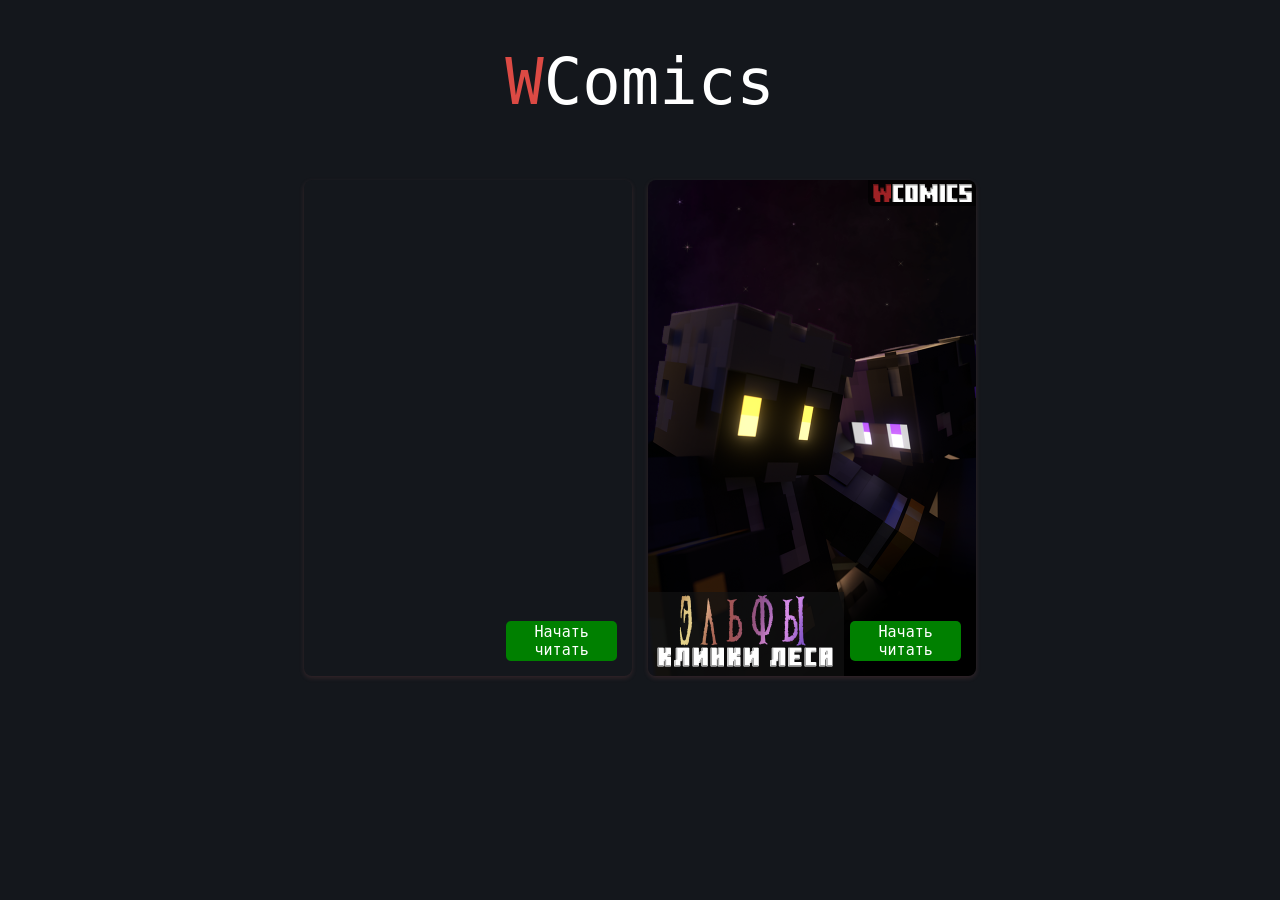
==== index.html @ 76b41648 "Add Elf commics" ====
<!DOCTYPE html>
<html lang="en">
<head>
    <meta charset="UTF-8">
    <meta name="viewport" content="width=device-width, initial-scale=1.0">
    <title>WComic</title>
    <link rel="stylesheet" href="index.css">
    <!-- <script type="text/javascript" src="/index.js"></script> -->
    <link rel="icon" href="/img/WE.png">
</head>
<body>
    <main>
        <div class="title">
            <a href="./index.html" class="title" style="color: #dc4a44;">W</a><a href="./index.html" class="title">Comics</a>
        </div>
        <div class="comic-list">
            <div class="comic ozka">
                <div class="comic-t">
                </div>
                <div class="comic-btn">
                    <a class="select-btn" href="./comics/ozka.html">
                        Начать читать
                    </a>
                </div>
            </div>
            <div class="comic elf">
                <div class="comic-t">
                </div>
                <div class="comic-btn">
                    <a class="select-btn" href="./comics/elf.html">
                        Начать читать
                    </a>
                </div>
            </div>
        </div>
    </main>
    <footer>
        © 2025, Welten Team, All rights reserved. Site made by TheStepashich
    </footer>
</body>
</html>
---- index.css ----
@font-face {
    font-family: 'Monocraft';
    src: url('./font/Monocraft.woff2') format('woff2'),
         url('./font/Monocraft.woff') format('woff');
    font-display: swap;
}

* {
    margin: 0;
    padding: 0;
    scrollbar-width: thin;
    scrollbar-color: #878787a8 #00000000;
    font-family: 'Monocraft', monospace;
    overflow-x: hidden;
    -webkit-touch-callout: none;
    -webkit-user-select: none;
    -khtml-user-select: none;
    -moz-user-select: none;
    -ms-user-select: none;
    user-select: none;
}
html, body{
    background-color: #14171C;
    overflow-x: hidden;
}

main {
    width: 100vw;
    height: 100vh;
    background-color: #14171C;
}
.title {
    color: #ffffff;
    text-align: center;
    font-size: 2em;
    max-height: 100px;
    padding-top: 0rem;
    display: flex;
    align-items: center;
    justify-content: center;
    margin: 2rem 0em;
    overflow: hidden;
    text-decoration: none;
}
.comic-list {
    display: flex;
    flex-wrap: wrap;
    gap: 1em;
    min-height: calc(100vh - 1000px);
    background-color: #14171C;
    justify-content: center;
    align-items: start;
    padding: 1em;
}

/* Адаптивный дизайн для одной карточки */
.comic-list > .comic {
    grid-column: span 1; /* Каждая карточка занимает одну колонку */
}

.comic-list:only-child {
    grid-template-columns: 1fr; /* Если только одна карточка, занимает всю ширину */
}

.comic{
    display: flex;
    justify-content: space-between;
    border-radius: 8px;
    box-shadow: 0 2px 5px rgba(179, 95, 95, 0.2);
    background-position: center;
    background-repeat: no-repeat;
    background-size:contain;
    min-width: 328px;
    height: 496px;
    position: relative;
    overflow: hidden; /* Чтобы блеск не выходил за границы */
    transition: transform 0.5s ease-in-out;
}
.comic::before {
    content: "";
    position: absolute;
    bottom: -150%; /* Начинаем блеск за пределами карточки */
    left: -100%;
    width: 250%;
    height: 250%;
    background: linear-gradient(
        300deg,  /* Изменён угол, чтобы блеск шёл СНИЗУ ВВЕРХ */
        rgba(255, 255, 255, 0) 45%,
        rgba(255, 255, 255, 0.3) 50%,
        rgba(255, 255, 255, 0) 55%
    );
    transform: rotate(25deg);
    transition: none; /* До наведения эффекта нет */
    opacity: 0;
}

.comic:hover::before {
    bottom: 150%; /* Поднимаем блеск вверх */
    transition: bottom 1s ease-in-out, opacity 0.2s ease-in;
    opacity: 1;
}
.ozka {background-image: url('./img/ozka_0.png');}
.elf {background-image: url('./img/elf_0.png');}


.comic-t {
    display: flex;
    flex-direction: column;
    justify-content: space-between;
    width: 50%;
}
.comic-card-title {
    font-size: 7em;
    color: #ffffff;
    display: block;
}
.comic-card-text {
    display: table-cell;
    vertical-align: bottom;
    font-size: 1.5em;
    color: #ffffff;
    overflow-y: auto;
    max-height: 50%;
}
.comic-card-img {
    width: 100%;
    height: 100%;
}
.comic-btn {
    display: flex;
    align-items: end;
    justify-content: end;
    width: 45%;
}
.select-btn {
    display: block;
    height: 40px;
    text-align: center;
    text-decoration: none;
    display: flex;
    align-items: center;
    justify-content: center;
    width: 75%;
    border-radius: 5px;
    background-color: green;
    text-transform: none;
    color: #ffffff;
    font-size: 15px;
    overflow-y: hidden;
    margin: 1em;
}
.btn {
    border-radius: 5px;
    background-color: #14171C;
    text-transform: none;
    color: white;
    font-size: 29px;
    overflow-y: hidden;
    padding: 0em 1em;
    border: none;
    text-align: center;
    width: 3em;
}
.btn:focus {
    outline: none;
}
footer {
    color: white;
    position: fixed;
    bottom: 0;
    left: 50%;
    transform: translateX(-50%);
    margin-bottom: 1em;
}

@media screen and (max-height: 1000px) {
    footer{
        display: none;
    }
}
@media screen and (max-width: 900px) {
    .title{
        margin: 0.5rem 0rem;
    }
    .comic-list{
        align-items: center;
        justify-content: center;
    }
    .comic{
        flex-direction: column;
        background-position: center;
        padding: 0;
    }
    .comic-t {
        width: 100%;
        height: 100%;
        margin-bottom: 1em;
    }
    .comic-btn {
        width: 50%;
        padding-right: 2em;
        position: relative;
        left: 50%;
        font-size: 10px;

    }
    .comic-card-title {
        font-size: 4em;
    }
    .comic-card-text {
        font-size: 1.2em;
    }
    .select-btn {
        font-size: 1.5em;
    }
    footer {
        position: relative;
        bottom: 0;
        left: 50%;
        transform: translateX(-50%);
        background-color: #14171C;
        margin: 0;
        padding: 1em;
        font-size: 7px;
        text-align: center;
        
    }
    .btn {
        font-size: 16px;
        max-width:35px ;
    }
}
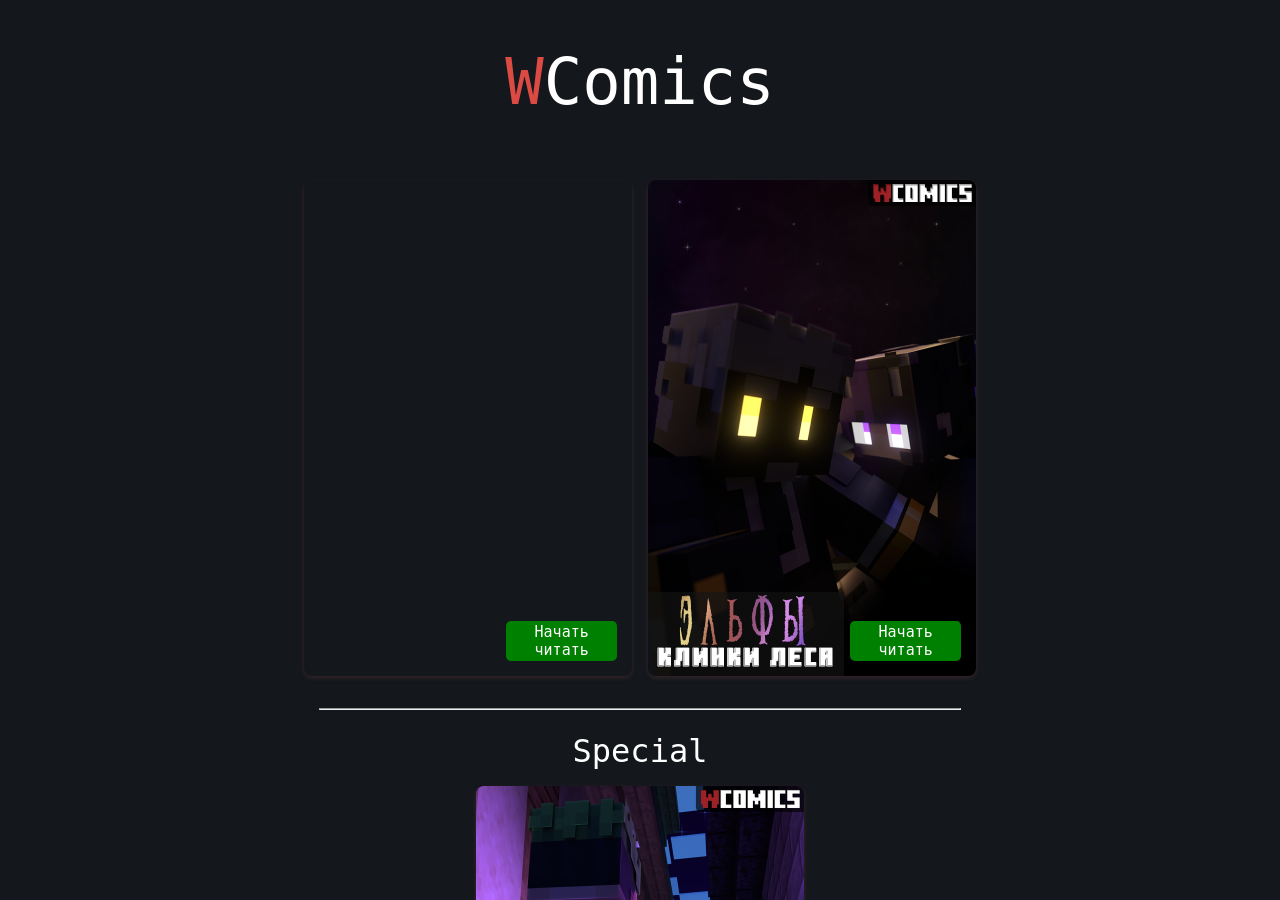
==== commit fe4664de: "Special 1" ====
--- a/index.html
+++ b/index.html
@@ -33,6 +33,25 @@
                 </div>
             </div>
         </div>
+
+        
+        <hr>
+
+        <p class="special-title">Special</p>
+        <div class="comic-list">
+
+            <div class="comic special k1ms17">
+                <div class="comic-t">
+                </div>
+                <div class="comic-btn">
+                    <a class="select-btn" href="./comics/special/k1ms17.html">
+                        Начать читать
+                    </a>
+                </div>
+            </div>
+            
+        </div>
+
     </main>
     <footer>
         © 2025, Welten Team, All rights reserved. Site made by TheStepashich
--- a/index.css
+++ b/index.css
@@ -36,12 +36,24 @@
     max-height: 100px;
     padding-top: 0rem;
     display: flex;
+    flex-direction: row;
     align-items: center;
     justify-content: center;
     margin: 2rem 0em;
     overflow: hidden;
     text-decoration: none;
 }
+.special-text {
+    margin-left: 1em;
+}
+
+.special-title {
+    color: white;
+    text-align: center;
+    font-size: 2em;
+    margin-top: 0.7em;
+}
+
 .comic-list {
     display: flex;
     flex-wrap: wrap;
@@ -51,6 +63,12 @@
     justify-content: center;
     align-items: start;
     padding: 1em;
+    margin-bottom: 1em;
+}
+
+hr {
+    width: 50vw;
+    margin: auto;  
 }
 
 /* Адаптивный дизайн для одной карточки */
@@ -101,6 +119,7 @@
 }
 .ozka {background-image: url('./img/ozka_0.png');}
 .elf {background-image: url('./img/elf_0.png');}
+.k1ms17 {background-image: url('./img/special/k1ms17/K1Ms17.png');}
 
 
 .comic-t {
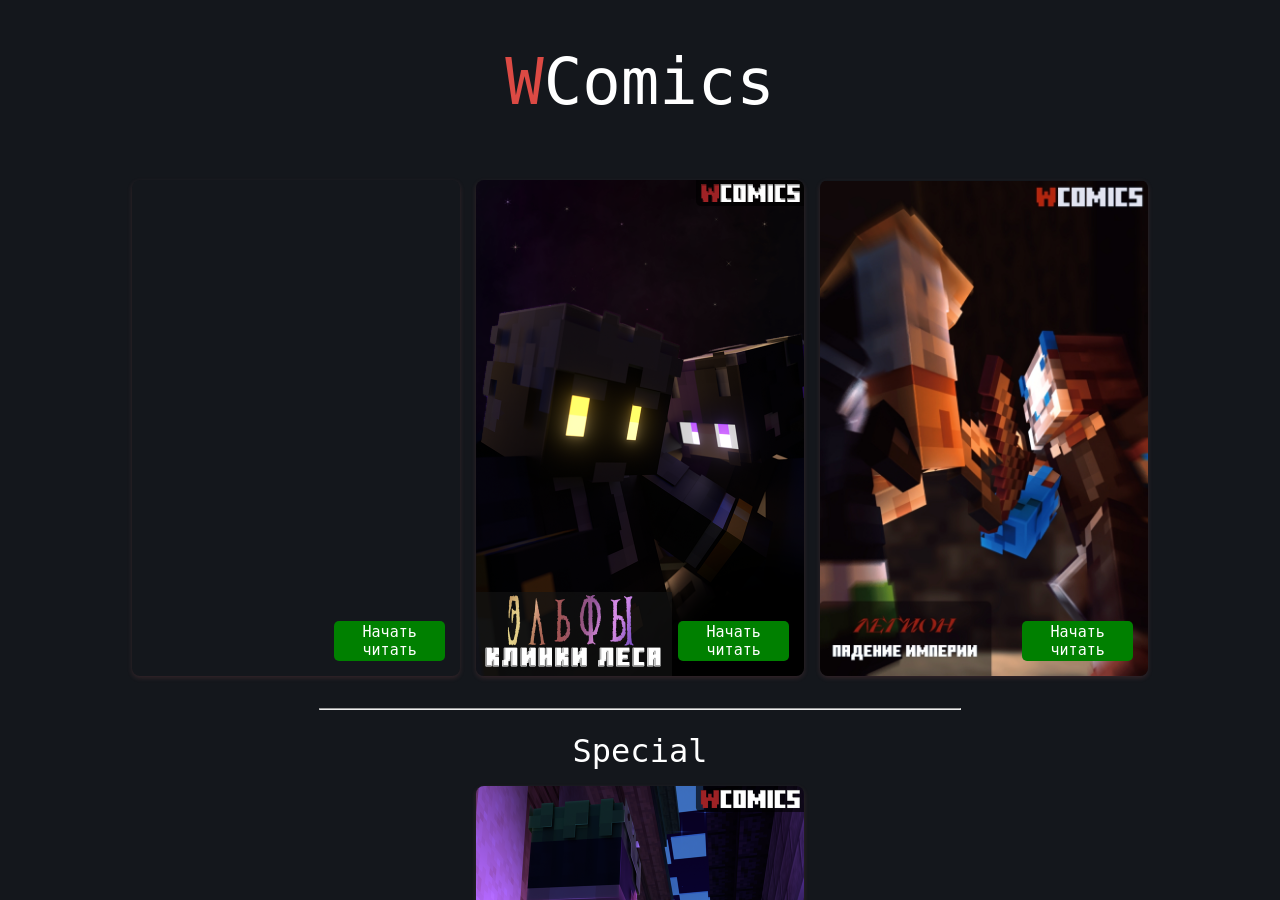
==== commit 1d3dfba4: "Legion" ====
--- a/index.html
+++ b/index.html
@@ -32,6 +32,15 @@
                     </a>
                 </div>
             </div>
+            <div class="comic legion">
+                <div class="comic-t">
+                </div>
+                <div class="comic-btn">
+                    <a class="select-btn" href="./comics/legion.html">
+                        Начать читать
+                    </a>
+                </div>
+            </div>
         </div>
 
         
--- a/index.css
+++ b/index.css
@@ -120,7 +120,7 @@
 .ozka {background-image: url('./img/ozka_0.png');}
 .elf {background-image: url('./img/elf_0.png');}
 .k1ms17 {background-image: url('./img/special/k1ms17/K1Ms17.png');}
-
+.legion {background-image: url('./img/legion_0.jpg');}
 
 .comic-t {
     display: flex;
